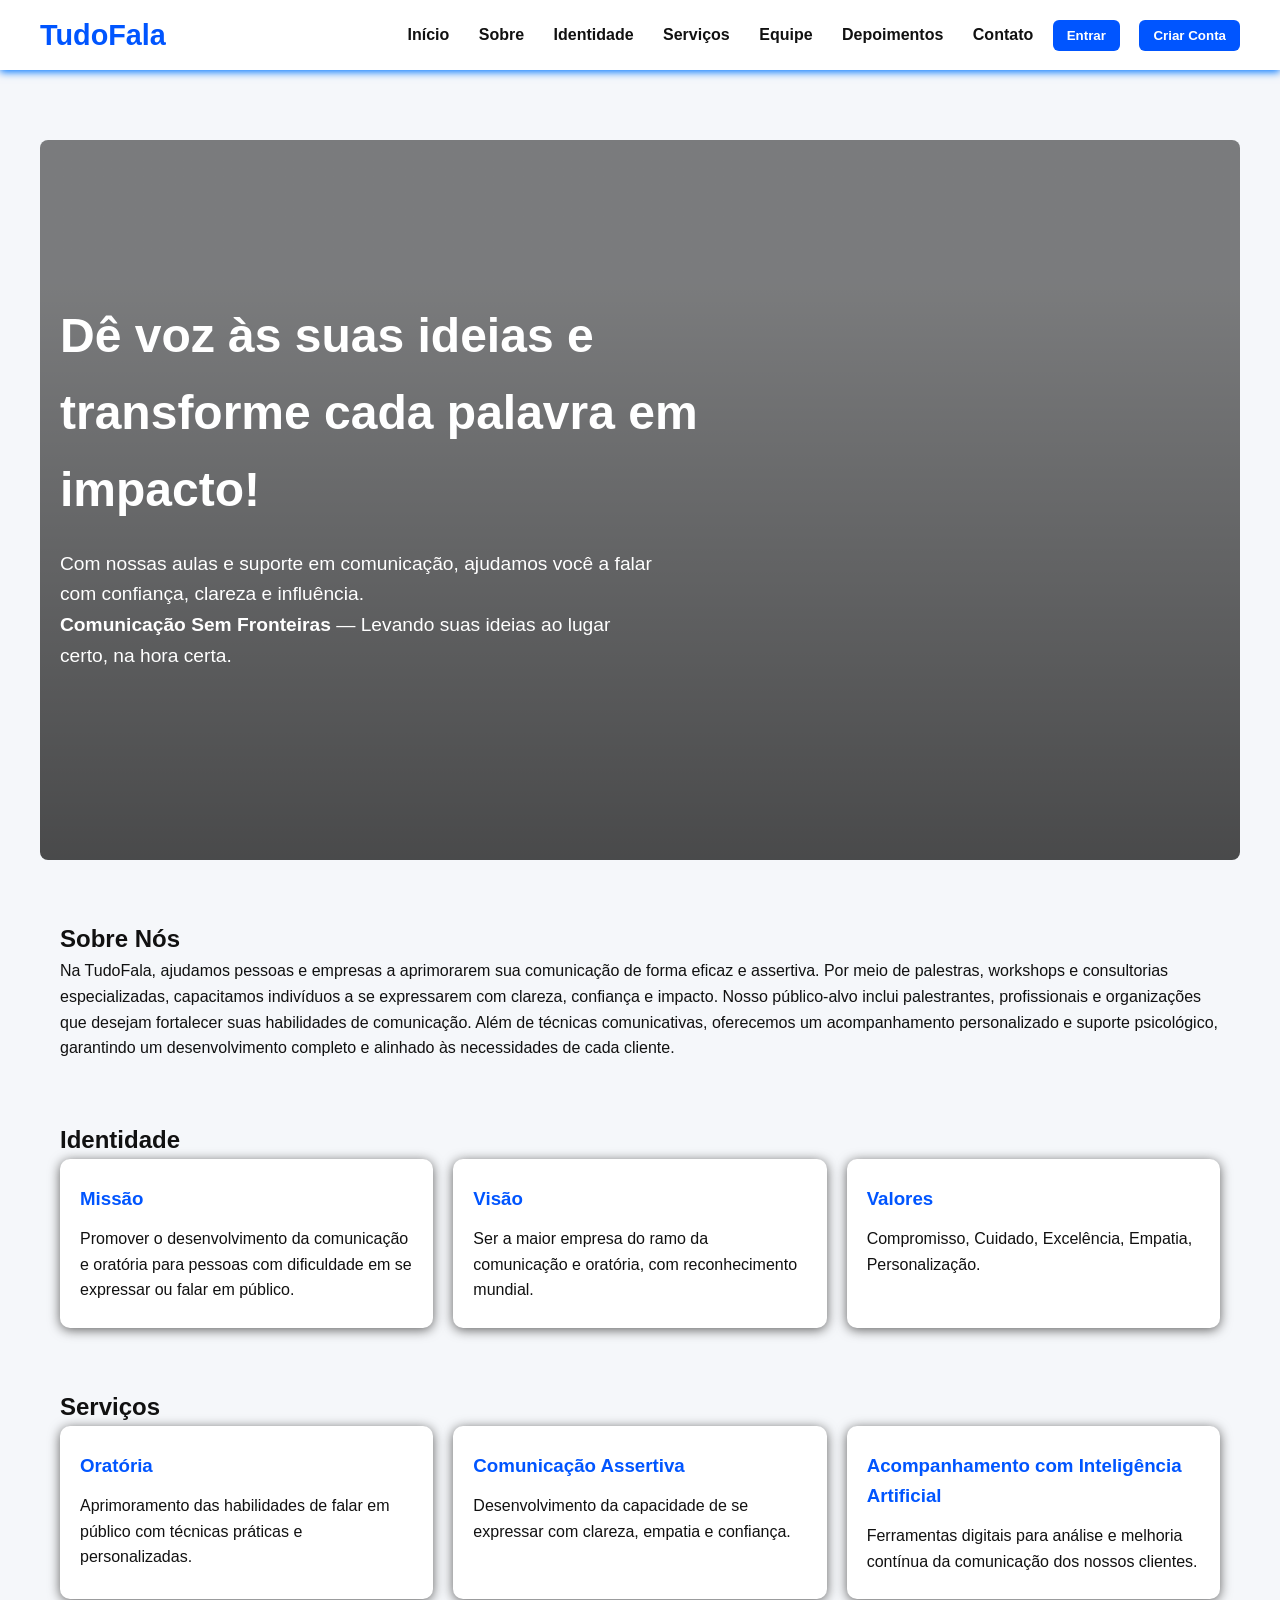
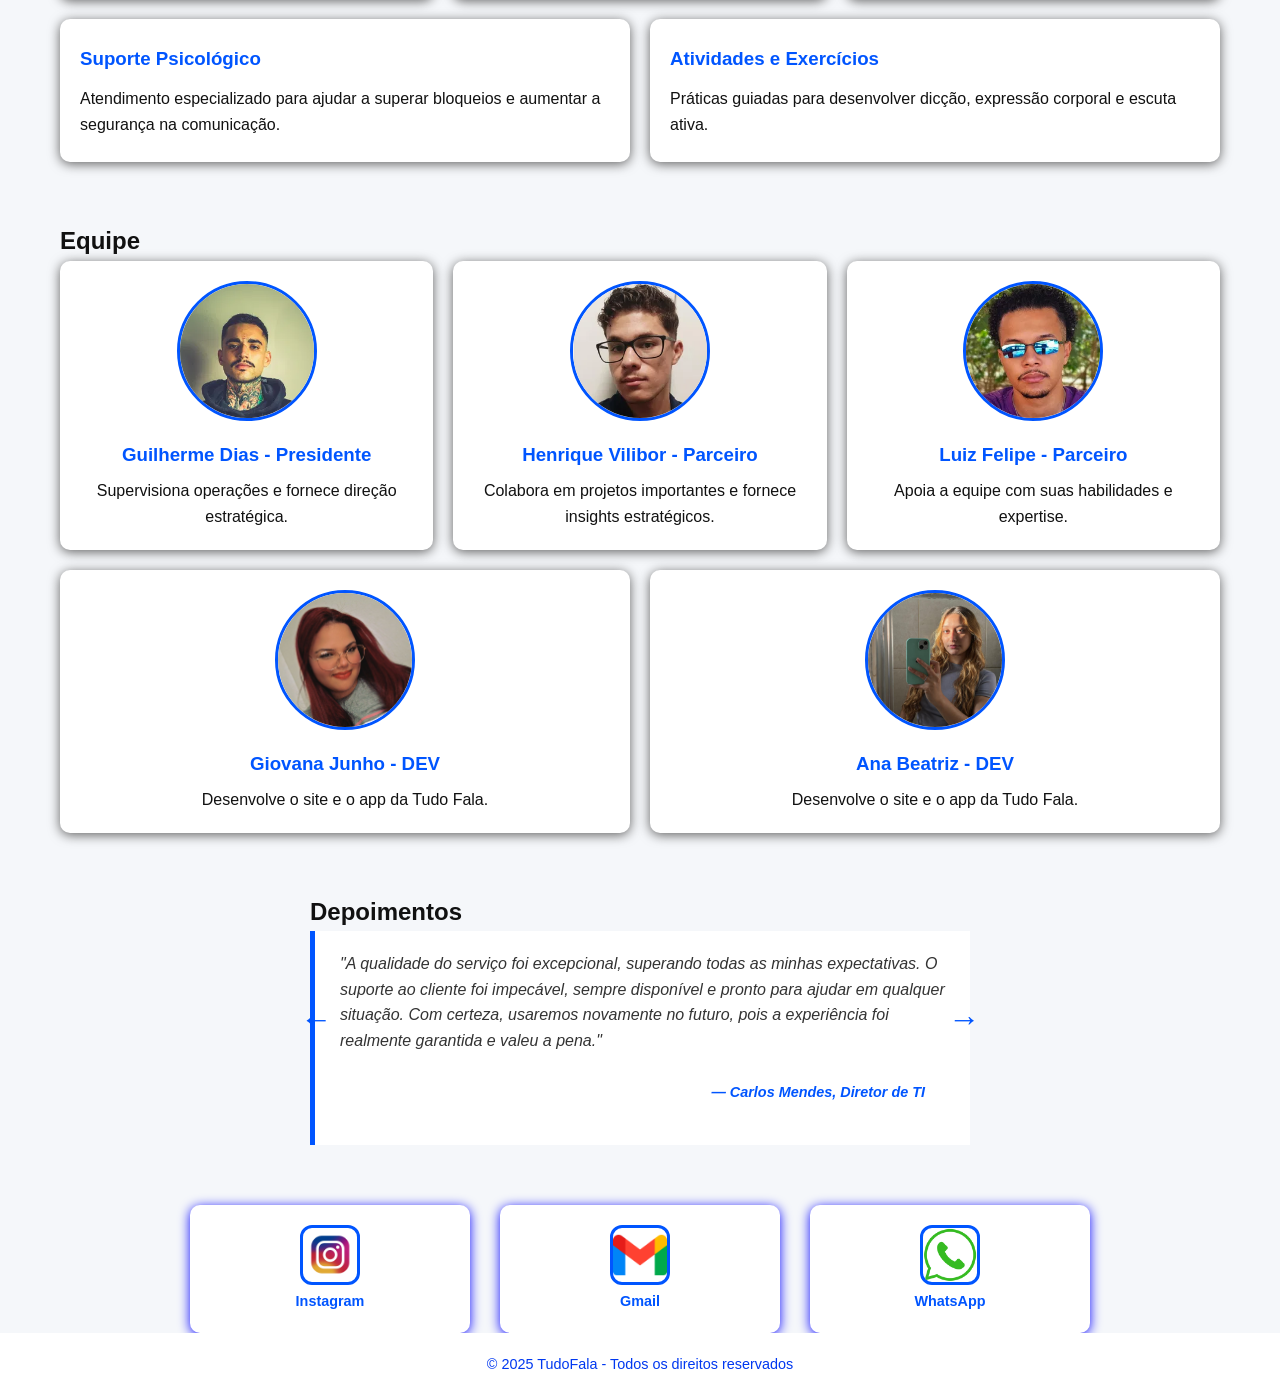
==== INDEX.HTML @ ba65714e "Add files via upload" ====
<!DOCTYPE html>
<html lang="pt-BR">
<head>
  <meta charset="UTF-8" />
  <meta name="viewport" content="width=device-width, initial-scale=1" />
  <title>TudoFala - Comunicação Inovadora</title>
  <link rel="stylesheet" href="styles.css" />
  <link rel="shortcut icon" type="image/x-icon" href="download-removebg-preview.png">

</head>
<body>

<header>
  
  <div class="logo" id="logo">TudoFala</div>
  <nav>
    <a href="#inicio">Início</a>
    <a href="#sobre">Sobre</a>
    <a href="#identidade">Identidade</a>
    <a href="#servicos">Serviços</a>
    <a href="#equipe">Equipe</a>
    <a href="#depoimentos">Depoimentos</a>
    <a href="#contato">Contato</a>
    <button id="btnLogin">Entrar</button>
    <button id="btnCriarConta">Criar Conta</button>
  </nav>
</header>

<main>

  <section id="inicio" class="hero">
    <h1>Dê voz às suas ideias e transforme cada palavra em impacto!</h1>
    <p>Com nossas aulas e suporte em comunicação, ajudamos você a falar com confiança, clareza e influência.<br><strong>Comunicação Sem Fronteiras</strong> — Levando suas ideias ao lugar certo, na hora certa.</p>
  </section>

  <section id="sobre">
    <h2>Sobre Nós</h2>
    <p>Na TudoFala, ajudamos pessoas e empresas a aprimorarem sua comunicação de forma eficaz e assertiva. Por meio de palestras, workshops e consultorias especializadas, capacitamos indivíduos a se expressarem com clareza,
    confiança e impacto. Nosso público-alvo inclui palestrantes, profissionais e organizações que desejam fortalecer suas habilidades de comunicação. Além de técnicas comunicativas, oferecemos um acompanhamento personalizado 
    e suporte psicológico, garantindo um desenvolvimento completo e alinhado às necessidades de cada cliente.</p>
  </section>

  <section id="identidade">
    <h2>Identidade</h2>
    <div class="card-container">
      <div class="card">
        <h3>Missão</h3>
        <p>Promover o desenvolvimento da comunicação e oratória para pessoas com dificuldade em se expressar ou falar em público.</p>
      </div>
      <div class="card">
        <h3>Visão</h3>
        <p>Ser a maior empresa do ramo da comunicação e oratória, com reconhecimento mundial.</p>
      </div>
      <div class="card">
        <h3>Valores</h3>
        <p>Compromisso, Cuidado, Excelência, Empatia, Personalização.</p>
      </div>
    </div>
  </section>

  <section id="servicos">
    <h2>Serviços</h2>
    <div class="card-container">
      <div class="card">
        <h3>Oratória</h3>
        <p>Aprimoramento das habilidades de falar em público com técnicas práticas e personalizadas.</p>
      </div>
      <div class="card">
        <h3>Comunicação Assertiva</h3>
        <p>Desenvolvimento da capacidade de se expressar com clareza, empatia e confiança.</p>
      </div>
      <div class="card">
        <h3>Acompanhamento com Inteligência Artificial</h3>
        <p>Ferramentas digitais para análise e melhoria contínua da comunicação dos nossos clientes.</p>
      </div>
      <div class="card">
        <h3>Suporte Psicológico</h3>
        <p>Atendimento especializado para ajudar a superar bloqueios e aumentar a segurança na comunicação.</p>
      </div>
      <div class="card">
        <h3>Atividades e Exercícios</h3>
        <p>Práticas guiadas para desenvolver dicção, expressão corporal e escuta ativa.</p>
      </div>
    </div>
  </section>

  <section id="equipe">
    <h2>Equipe</h2>
    <div class="card-container">
      <div class="team-member">
        <img src="guilherme.jpeg" alt="Guilherme Dias" />
        <h3>Guilherme Dias - Presidente</h3>
        <p>Supervisiona operações e fornece direção estratégica.</p>
      </div>
      <div class="team-member">
        <img src="henrique.jpeg" alt="Henrique Vilibor" />
        <h3>Henrique Vilibor - Parceiro</h3>
        <p>Colabora em projetos importantes e fornece insights estratégicos.</p>
      </div>
      <div class="team-member">
        <img src="luiz.jpeg" alt="Luiz Felipe" />
        <h3>Luiz Felipe - Parceiro</h3>
        <p>Apoia a equipe com suas habilidades e expertise.</p>
      </div>
      <div class="team-member">
        <img src="WhatsApp Image 2025-08-22 at 15.19.50.jpeg" alt="Giovana Junho"  class="rotate-img">
        <h3>Giovana Junho - DEV</h3>
        <p>Desenvolve o site e o app da Tudo Fala.</p>
      </div>
      <div class="team-member">
        <img src="WhatsApp Image 2025-08-22 at 15.19.55.jpeg" alt="Ana B" />
        <h3>Ana Beatriz - DEV</h3>
        <p>Desenvolve o site e o app da Tudo Fala.</p>
      </div>
    </div>
  </section>

  <section id="depoimentos" style="max-width: 700px; margin: 60px auto; position: relative;">
    <h2>Depoimentos</h2>
    <blockquote class="depoimento" style="display:none; margin-bottom: 20px; font-style: italic; color: #333;">
      "A qualidade do serviço foi excepcional, superando todas as minhas expectativas. O suporte ao cliente foi impecável, 
      sempre disponível e pronto para ajudar em qualquer situação. Com certeza, usaremos novamente no futuro, pois a experiência 
      foi realmente garantida e valeu a pena."
      <footer>— Carlos Mendes, Diretor de TI</footer>
    </blockquote>
    <blockquote class="depoimento" style="display:none; margin-bottom: 20px; font-style: italic; color: #333;">
      "O acompanhamento personalizado realmente fez diferença no meu desenvolvimento. A atenção aos detalhes e o feedback 
      constante foram fundamentais para que eu pudesse evoluir de maneira significativa. Senti que cada sessão era adaptada 
      às minhas necessidades, o que fez toda a diferença no meu progresso."
      <footer>— Ana Silva, Palestrante</footer>
    </blockquote>
    <blockquote class="depoimento" style="display:none; margin-bottom: 20px; font-style: italic; color: #333;">
      "Recomendo a TudoFala para qualquer profissional que queira melhorar sua comunicação de forma eficaz e impactante. A equipe
      é altamente qualificada e oferece um serviço excepcional, que realmente transforma a maneira como nos expressamos. Não hesite 
      em experimentar, pois os resultados são visíveis e visíveis."
      <footer>— Marcos Oliveira, Empresário</footer>
    </blockquote>

    <button id="prevDepoimento" aria-label="Depoimento anterior" style="position: absolute; top: 50%; left: 10px; transform: translateY(-50%); background: transparent; border: none; font-size: 2rem; color: #0055ff; cursor: pointer; user-select: none;">&#8592;</button>
    <button id="nextDepoimento" aria-label="Próximo depoimento" style="position: absolute; top: 50%; right: 10px; transform: translateY(-50%); background: transparent; border: none; font-size: 2rem; color: #0055ff; cursor: pointer; user-select: none;">&#8594;</button>
  </section>

  <div class="social-container">
  <div class="social-icon">
    <a href="https://instagram.com/_tudofala" target="_blank" rel="noopener">
      <img src="instagram - Copia.jpeg" alt="Instagram">
      <h3>Instagram</h3>
    </a>
  </div>

  <div class="social-icon">
    <a href="mailto:henriquevilibor@gmail.com" target="_blank" rel="noopener">
      <img src="gmail.jpeg" alt="Gmail">
      <h3>Gmail</h3>
    </a>
  </div>

  <div class="social-icon">
    <a href="https://api.whatsapp.com/send/?phone=5519997604732&text&type=phone_number&app_absent=0" 
       target="_blank" 
       rel="noopener">
      <img src="whatsapp.jpeg" alt="WhatsApp">
      <h3>WhatsApp</h3>
    </a>
  </div>
</div>


  <section id="areaRestrita">
    <h2>Área Restrita - Exercícios de Comunicação</h2>
    <p>Bem-vindo(a)! Escolha um exercício para começar:</p>
    <ul>
      <li><button>Exercício 1 - Dicção</button></li>
      <li><button>Exercício 2 - Expressão Corporal</button></li>
      <li><button>Exercício 3 - Escuta Ativa</button></li>
    </ul>
    <button id="btnSair">Sair</button>
  </section>

</main>

<footer>
  <p>© 2025 TudoFala - Todos os direitos reservados</p>
</footer>

<!-- Modal Login -->
<div class="modal-overlay" id="modalLogin">
  <div class="modal">
    <span class="close-btn" id="closeLogin">&times;</span>
    <h2>Entrar</h2>
    <form id="formLogin">
      <label for="loginUser">Usuário:</label>
      <input type="text" id="loginUser" name="loginUser" required />
      <label for="loginPass">Senha:</label>
      <input type="password" id="loginPass" name="loginPass" required />
      <button type="submit" class="submit-btn">Acessar</button>
    </form>
  </div>
</div>

<!-- Criar Conta -->
<div class="modal-overlay" id="modalCriarConta">
  <div class="modal">
    <span class="close-btn" id="closeCriar">&times;</span>
    <h2>Criar Conta</h2>
    <form id="formCriarConta">
      <label for="newUser">Nome de usuário:</label>
<input type="text" id="newUser" name="newUser" required />

<label for="newPass">Escolha uma senha:</label>
<input type="password" id="newPass" name="newPass" required />

<label for="newEmail">Email:</label>
<input type="email" id="newEmail" name="newEmail" required />

<label for="newPhone">Telefone:</label>
<input type="tel" id="newPhone" name="newPhone" required />

      <button type="submit" class="submit-btn">Criar Conta</button>
    </form>
  </div>
</div>

<script src="scripts.js"></script>

</body>
</html>
---- styles.css ----
/* Reset */
* {
  margin: 0; padding: 0; box-sizing: border-box;
}
body {
  font-family: 'Segoe UI', Tahoma, sans-serif;
  background-color: #f5f7fa;
  color: #111;
  line-height: 1.6;
  min-height: 100vh;
  display: flex;
  flex-direction: column;
}

/* Cabeçalho */
header {
  position: fixed;
  top: 0; left: 0; width: 100%;
  background: #fff;
  display: flex;
  justify-content: space-between;
  align-items: center;
  padding: 12px 40px;
  box-shadow: 0 2px 8px #0077ff;
  z-index: 1000;
}
header .logo {
  color: #0055ff;
  font-weight: 900;
  font-size: 1.8rem;
  cursor: pointer;
}
nav a {
  color: #111;
  margin-left: 25px;
  text-decoration: none;
  font-weight: 600;
  font-size: 1rem;
  transition: color 0.3s;
}
nav a:hover {
  color: #0055ff;
}
nav button {
  margin-left: 15px;
  background: #0055ff;
  border: none;
  padding: 8px 14px;
  border-radius: 6px;
  cursor: pointer;
  font-weight: 700;
  color: #fff;
  transition: background-color 0.3s;
}
nav button:hover {
  background: #0077ff;
}

main {
  margin-top: 80px;
  flex: 1;
}

section {
  max-width: 1200px;
  margin: 60px auto;
  padding: 0 20px;
}

/* Hero */
.hero {
  height: 80vh;
  background:
    linear-gradient(180deg, rgba(0,0,0,0.5) 20%, rgba(0,0,0,0.7) 100%),
    url('https://images.unsplash.com/photo-1504384308090-c894fdcc538d') center/cover no-repeat;
  display: flex;
  flex-direction: column;
  justify-content: center;
  color: #fff;
  padding: 0 20px;
  text-align: left;
  border-radius: 8px;
}
.hero h1 {
  font-size: 3rem;
  margin-bottom: 20px;
  font-weight: 900;
  max-width: 700px;
}
.hero p {
  font-size: 1.2rem;
  max-width: 600px;
  margin-bottom: 30px;
}
.hero button {
  background: #ff6600;
  border: none;
  padding: 14px 30px;
  font-weight: 700;
  font-size: 1.1rem;
  border-radius: 6px;
  cursor: pointer;
  color: #fff;
  width: fit-content;
}
.hero button:hover {
  background: #e55b00;
}

/* Cards container */
.card-container {
  display: flex;
  flex-wrap: wrap;
  gap: 20px;
  justify-content: flex-start;
}

/* Cards */
.card {
  background: #fff;
  border-radius: 10px;
  padding: 25px 20px;
  box-shadow: 0 2px 12px #606060;
  flex: 1 1 280px;
  min-width: 280px;
  transition: transform 0.3s ease, box-shadow 0.3s ease;
}
.card:hover {
  transform: translateY(-5px);
  box-shadow: 0 6px 20px rgb(210, 191, 15);
}
.card h3 {
  color: #0055ff;
  margin-bottom: 12px;
  font-weight: 700;
}

/* Equipe */
.team-member {
  background: #fff;
  border-radius: 10px;
  padding: 20px;
  box-shadow: 0 2px 12px #606060;
  text-align: center;
  flex: 1 1 280px;
  min-width: 280px;
  transition: transform 0.3s ease;
}
.team-member:hover {
  transform: translateY(-5px);
}
.team-member img {
  width: 140px;
  height: 140px;
  object-fit: cover;
  border-radius: 50%;
  margin-bottom: 12px;
  border: 3px solid #0055ff;
}
.team-member h3 {
  color: #0055ff;
  margin-bottom: 8px;
}
.rotate-img {
  transform: rotate(-90deg);
}


/* Depoimentos */
#depoimentos blockquote {
  background: #fff;
  border-left: 5px solid #0055ff;
  padding: 20px 25px;
  font-style: italic;
  margin-bottom: 20px;
  color: #333;
  max-width: 700px;
}
#depoimentos blockquote footer {
  margin-top: 8px;
  font-weight: 700;
  color: #0055ff;
  text-align: right;
}

/* Contato */
.social-container {
  display: flex;
  justify-content: center;  /* centraliza os ícones */
  gap: 30px;                /* espaço entre eles */
  flex-wrap: wrap;          /* quebra linha se a tela for pequena */
  margin-top: 20px;
}

.social-icon a {
  display: flex;
  flex-direction: column;   /* imagem em cima, texto embaixo */
  align-items: center;
  text-decoration: none;
  transition: transform 0.3s ease;
}

.social-icon a img {
  width: 60px;   /* 🔹 diminui o tamanho da imagem */
  height: 60px;
  object-fit: cover;
  border-radius: 12px; /* opcional */
  margin-bottom: 5px;
}

.social-icon a h3 {
  font-size: 0.9rem; /* 🔹 diminui o tamanho do texto */
  color: #0055ff;
  margin: 0;
}

.social-icon a:hover {
  transform: scale(1.1); /* cresce um pouco no hover */
}


/* Área restrita */
#areaRestrita {
  background: #e0e7ff;
  border-radius: 10px;
  padding: 30px;
  max-width: 600px;
  margin: 0 auto 80px auto;
  display: none;
  text-align: center;
}
#areaRestrita ul {
  list-style: none;
  margin: 20px 0;
}
#areaRestrita ul li button {
  padding: 12px 20px;
  margin: 6px;
  border-radius: 6px;
  border: none;
  background: #0055ff;
  color: #fff;
  font-weight: 700;
  cursor: pointer;
  transition: background-color 0.3s;
}
#areaRestrita ul li button:hover {
  background: #0077ff;
}
#btnSair {
  margin-top: 20px;
  background: #cc0000;
}
#btnSair:hover {
  background: #ff1a1a;
}

/* Rodapé */
footer {
  text-align: center;
  background: #ffffff;
  color: #0038f0;
  padding: 20px;
  font-size: 0.9rem;
}

/* Modal */
.modal-overlay {
  position: fixed;
  top: 0; left: 0; right: 0; bottom: 0;
  background: rgba(0,0,0,0.5);
  display: none;
  justify-content: center;
  align-items: center;
  z-index: 1500;
}
.modal {
  background: #fff;
  padding: 30px 40px;
  border-radius: 10px;
  width: 90%;
  max-width: 400px;
  position: relative;
  box-shadow: 0 4px 20px rgb(255, 157, 0);
}
.close-btn {
  position: absolute;
  right: 15px;
  top: 10px;
  font-size: 2rem;
  cursor: pointer;
  color: #999;
  user-select: none;
}
.close-btn:hover {
  color: #555;
}
form label {
  display: block;
  margin-bottom: 8px;
  font-weight: 600;
}
form input {
  width: 100%;
  padding: 10px 12px;
  margin-bottom: 20px;
  border-radius: 6px;
  border: 1px solid #ccc;
  font-size: 1rem;
}
.submit-btn {
  background: #0055ff;
  color: #fff;
  border: none;
  padding: 12px 25px;
  border-radius: 8px;
  font-weight: 700;
  cursor: pointer;
  transition: background-color 0.3s;
}
.submit-btn:hover {
  background: #0077ff;
}

/* Responsivo */
@media (max-width: 768px) {
  .card-container {
    flex-direction: column;
  }
  nav {
    display: flex;
    flex-wrap: wrap;
  }
  nav a, nav button {
    margin: 10px 10px 0 0;
  }
  header {
    flex-direction: column;
    align-items: flex-start;
    padding: 20px;
  }
  .hero h1 {
    font-size: 2rem;
  }
}
.social-container {
  display: flex;
  justify-content: space-between; /* espaço igual entre os quadrados */
  max-width: 900px; /* largura máxima para centralizar na página */
  margin: 0 auto; /* centralizar horizontalmente */
  gap: 20px; /* espaço entre os quadrados */
}

.social-icon {
  background: #fff;
  border-radius: 10px;
  box-shadow: 0 2px 12px rgba(4, 0, 255, 0.968);
  padding: 20px;
  flex: 1; /* faz os 3 quadrados ocuparem a mesma largura */
  max-width: 280px; /* limita o tamanho máximo para cada quadrado */
  text-align: center;
  cursor: pointer;
  transition: transform 0.3s ease;
}

.social-icon:hover {
  transform: translateY(-5px);
}

.social-icon img {
  width: 100%;    /* preenche toda a largura do quadrado */
  height: 200px;  /* altura fixa para as imagens */
  object-fit: cover;
  border-radius: 10px;
  margin-bottom: 12px;
  border: 3px solid #0055ff;
}

.social-icon h3 {
  color: #0055ff;
  margin: 0;
  font-size: 1.1rem;
}
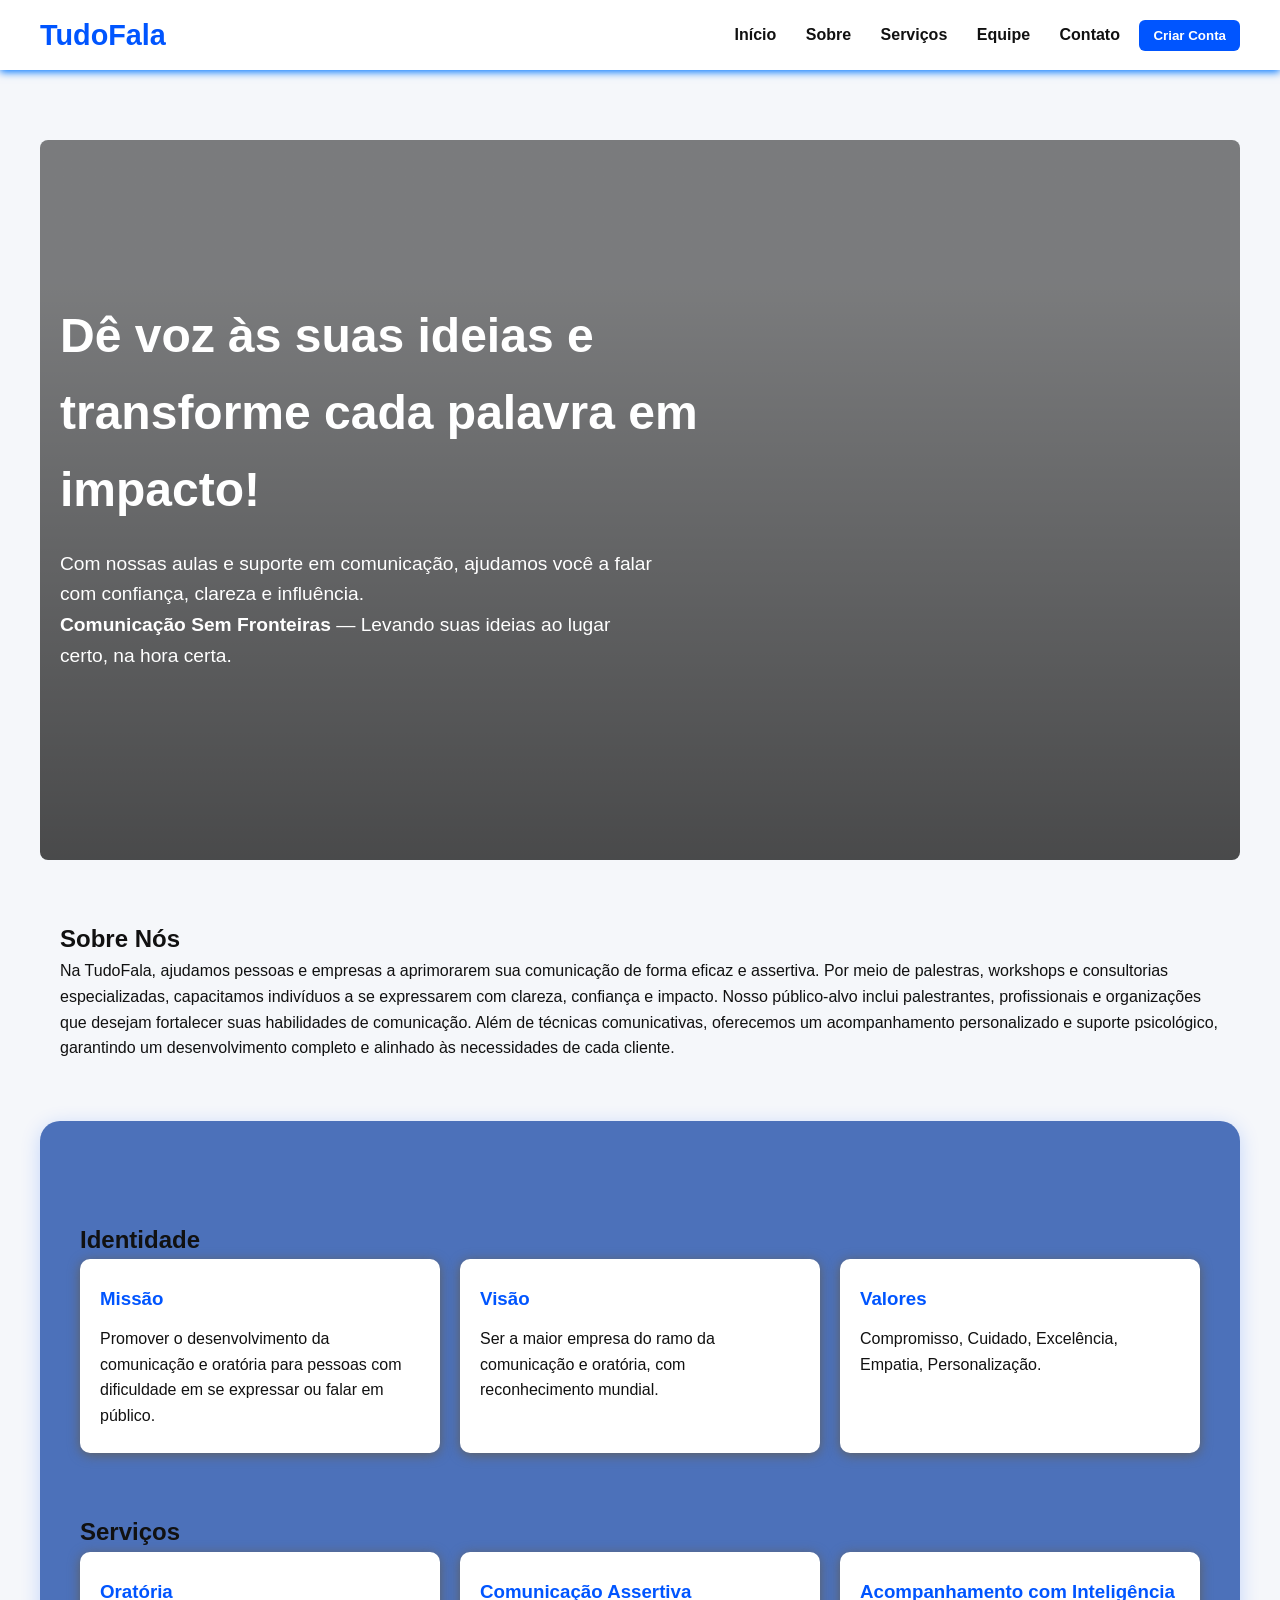
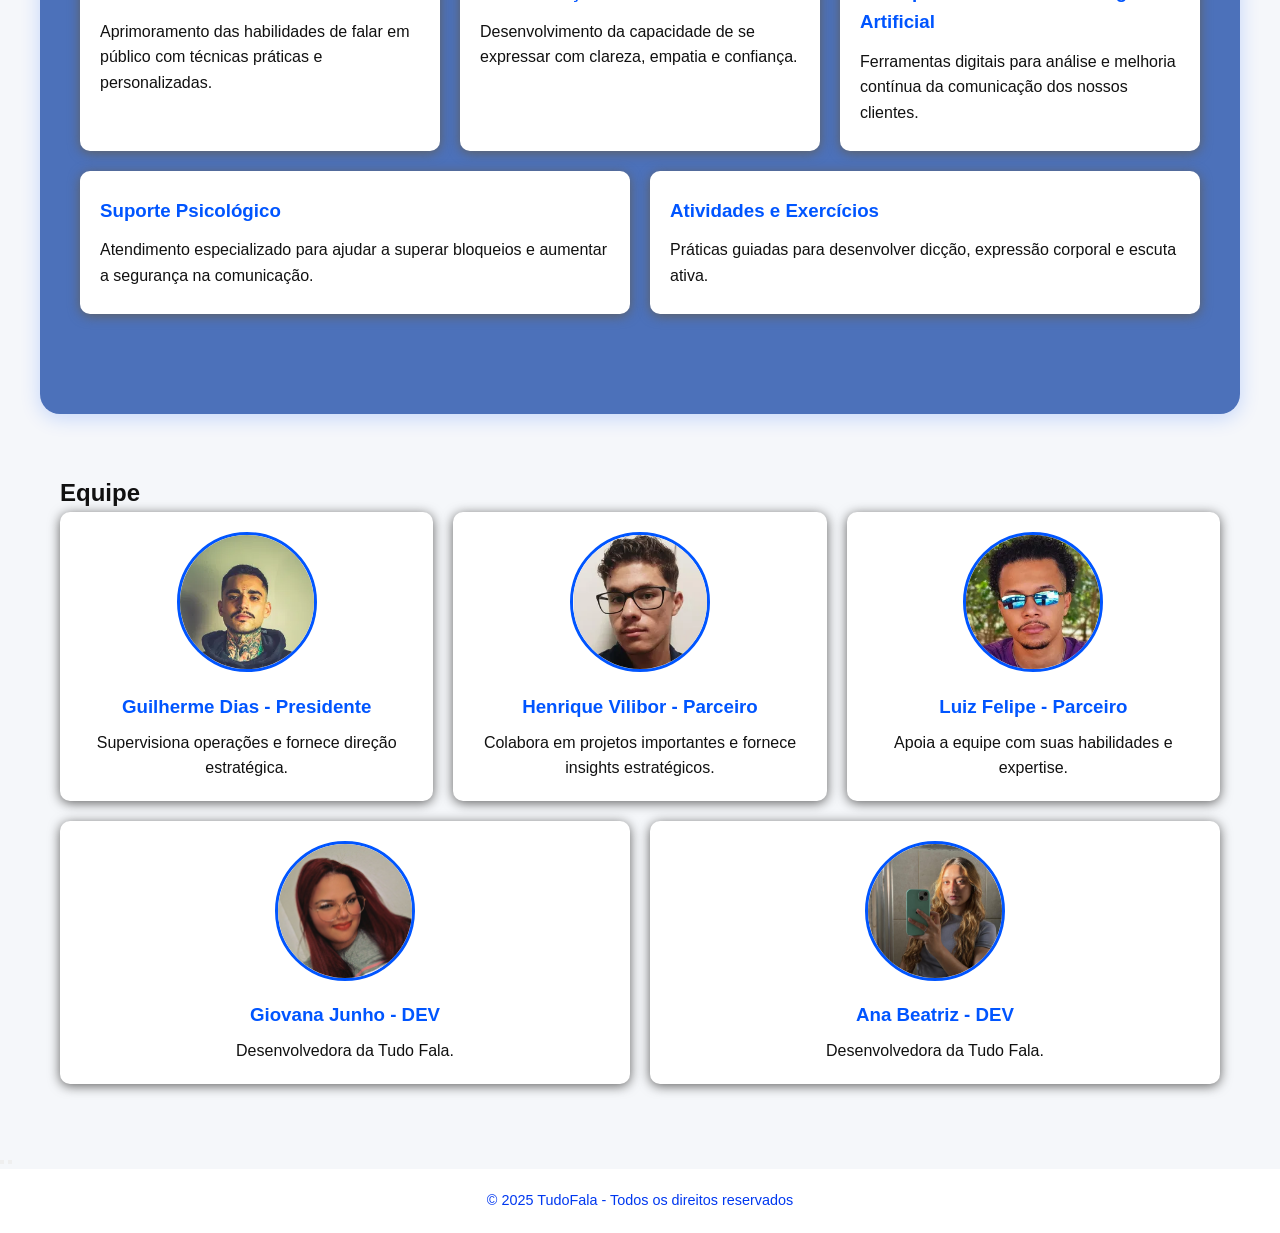
==== commit c176eb6a: "aiai" ====
--- a/INDEX.HTML
+++ b/INDEX.HTML
@@ -4,7 +4,7 @@
   <meta charset="UTF-8" />
   <meta name="viewport" content="width=device-width, initial-scale=1" />
   <title>TudoFala - Comunicação Inovadora</title>
-  <link rel="stylesheet" href="styles.css" />
+  <link rel="stylesheet" href="assents/css/inicial.css" />
   <link rel="shortcut icon" type="image/x-icon" href="download-removebg-preview.png">
 
 </head>
@@ -16,12 +16,9 @@
   <nav>
     <a href="#inicio">Início</a>
     <a href="#sobre">Sobre</a>
-    <a href="#identidade">Identidade</a>
     <a href="#servicos">Serviços</a>
     <a href="#equipe">Equipe</a>
-    <a href="#depoimentos">Depoimentos</a>
     <a href="#contato">Contato</a>
-    <button id="btnLogin">Entrar</button>
     <button id="btnCriarConta">Criar Conta</button>
   </nav>
 </header>
@@ -40,7 +37,7 @@
     e suporte psicológico, garantindo um desenvolvimento completo e alinhado às necessidades de cada cliente.</p>
   </section>
 
-  <section id="identidade">
+  <div class="fundo-retangular"><section id="identidade">
     <h2>Identidade</h2>
     <div class="card-container">
       <div class="card">
@@ -82,99 +79,40 @@
         <p>Práticas guiadas para desenvolver dicção, expressão corporal e escuta ativa.</p>
       </div>
     </div>
-  </section>
+  </section></div>
 
   <section id="equipe">
     <h2>Equipe</h2>
     <div class="card-container">
       <div class="team-member">
-        <img src="guilherme.jpeg" alt="Guilherme Dias" />
+        <img src="/assents/img/guilherme.jpeg" alt="Guilherme Dias" />
         <h3>Guilherme Dias - Presidente</h3>
         <p>Supervisiona operações e fornece direção estratégica.</p>
       </div>
       <div class="team-member">
-        <img src="henrique.jpeg" alt="Henrique Vilibor" />
+        <img src="/assents/img/henrique.jpeg" alt="Henrique Vilibor" />
         <h3>Henrique Vilibor - Parceiro</h3>
         <p>Colabora em projetos importantes e fornece insights estratégicos.</p>
       </div>
       <div class="team-member">
-        <img src="luiz.jpeg" alt="Luiz Felipe" />
+        <img src="/assents/img/luiz.jpeg" alt="Luiz Felipe" />
         <h3>Luiz Felipe - Parceiro</h3>
         <p>Apoia a equipe com suas habilidades e expertise.</p>
       </div>
       <div class="team-member">
-        <img src="WhatsApp Image 2025-08-22 at 15.19.50.jpeg" alt="Giovana Junho"  class="rotate-img">
+        <img src="/assents/img/WhatsApp Image 2025-08-22 at 15.19.50.jpeg" alt="Giovana Junho"  class="rotate-img">
         <h3>Giovana Junho - DEV</h3>
-        <p>Desenvolve o site e o app da Tudo Fala.</p>
-      </div>
-      <div class="team-member">
-        <img src="WhatsApp Image 2025-08-22 at 15.19.55.jpeg" alt="Ana B" />
+        <p>Desenvolvedora da Tudo Fala.</p>
+      </div>
+      <div class="team-member">
+        <img src="/assents/img/WhatsApp Image 2025-08-22 at 15.19.55.jpeg" alt="Ana B" />
         <h3>Ana Beatriz - DEV</h3>
-        <p>Desenvolve o site e o app da Tudo Fala.</p>
+        <p>Desenvolvedora da Tudo Fala.</p>
       </div>
     </div>
   </section>
-
-  <section id="depoimentos" style="max-width: 700px; margin: 60px auto; position: relative;">
-    <h2>Depoimentos</h2>
-    <blockquote class="depoimento" style="display:none; margin-bottom: 20px; font-style: italic; color: #333;">
-      "A qualidade do serviço foi excepcional, superando todas as minhas expectativas. O suporte ao cliente foi impecável, 
-      sempre disponível e pronto para ajudar em qualquer situação. Com certeza, usaremos novamente no futuro, pois a experiência 
-      foi realmente garantida e valeu a pena."
-      <footer>— Carlos Mendes, Diretor de TI</footer>
-    </blockquote>
-    <blockquote class="depoimento" style="display:none; margin-bottom: 20px; font-style: italic; color: #333;">
-      "O acompanhamento personalizado realmente fez diferença no meu desenvolvimento. A atenção aos detalhes e o feedback 
-      constante foram fundamentais para que eu pudesse evoluir de maneira significativa. Senti que cada sessão era adaptada 
-      às minhas necessidades, o que fez toda a diferença no meu progresso."
-      <footer>— Ana Silva, Palestrante</footer>
-    </blockquote>
-    <blockquote class="depoimento" style="display:none; margin-bottom: 20px; font-style: italic; color: #333;">
-      "Recomendo a TudoFala para qualquer profissional que queira melhorar sua comunicação de forma eficaz e impactante. A equipe
-      é altamente qualificada e oferece um serviço excepcional, que realmente transforma a maneira como nos expressamos. Não hesite 
-      em experimentar, pois os resultados são visíveis e visíveis."
-      <footer>— Marcos Oliveira, Empresário</footer>
-    </blockquote>
-
-    <button id="prevDepoimento" aria-label="Depoimento anterior" style="position: absolute; top: 50%; left: 10px; transform: translateY(-50%); background: transparent; border: none; font-size: 2rem; color: #0055ff; cursor: pointer; user-select: none;">&#8592;</button>
-    <button id="nextDepoimento" aria-label="Próximo depoimento" style="position: absolute; top: 50%; right: 10px; transform: translateY(-50%); background: transparent; border: none; font-size: 2rem; color: #0055ff; cursor: pointer; user-select: none;">&#8594;</button>
-  </section>
-
-  <div class="social-container">
-  <div class="social-icon">
-    <a href="https://instagram.com/_tudofala" target="_blank" rel="noopener">
-      <img src="instagram - Copia.jpeg" alt="Instagram">
-      <h3>Instagram</h3>
-    </a>
-  </div>
-
-  <div class="social-icon">
-    <a href="mailto:henriquevilibor@gmail.com" target="_blank" rel="noopener">
-      <img src="gmail.jpeg" alt="Gmail">
-      <h3>Gmail</h3>
-    </a>
-  </div>
-
-  <div class="social-icon">
-    <a href="https://api.whatsapp.com/send/?phone=5519997604732&text&type=phone_number&app_absent=0" 
-       target="_blank" 
-       rel="noopener">
-      <img src="whatsapp.jpeg" alt="WhatsApp">
-      <h3>WhatsApp</h3>
-    </a>
-  </div>
-</div>
-
-
-  <section id="areaRestrita">
-    <h2>Área Restrita - Exercícios de Comunicação</h2>
-    <p>Bem-vindo(a)! Escolha um exercício para começar:</p>
-    <ul>
-      <li><button>Exercício 1 - Dicção</button></li>
-      <li><button>Exercício 2 - Expressão Corporal</button></li>
-      <li><button>Exercício 3 - Escuta Ativa</button></li>
-    </ul>
-    <button id="btnSair">Sair</button>
+    <button id="prevDepoimento"></button>
+    <button id="nextDepoimento" ></button>
   </section>
 
 </main>
@@ -216,12 +154,47 @@
 <label for="newPhone">Telefone:</label>
 <input type="tel" id="newPhone" name="newPhone" required />
 
-      <button type="submit" class="submit-btn">Criar Conta</button>
-    </form>
-  </div>
+<label for="newPurpose">Finalidade da Plataforma:</label>
+<select id="newPurpose" name="newPurpose" required onchange="toggleOtherPurpose(this)">
+  <option value="pessoal">Pessoal</option>
+  <option value="profissional">Profissional</option>
+  <option value="educacional">Educacional</option>
+  <option value="outro">Outros</option>
+</select>
+<input type="text" id="otherPurpose" name="otherPurpose" placeholder="Especifique a finalidade" style="display:none;" />
+
+<script>
+function toggleOtherPurpose(select) {
+  const otherPurposeInput = document.getElementById('otherPurpose');
+  if (select.value === 'outro') {
+    otherPurposeInput.style.display = 'block';
+  } else {
+    otherPurposeInput.style.display = 'none';
+  }
+}
+</script>
+</select>
+
+<div style="text-align:center; margin-top:20px;">
+  <p style="font-size:0.95rem; color:#333;">
+    Já tem conta?
+    <span id="linkParaLogin" style="
+      color:#0055ff;
+      cursor:pointer;
+      font-weight:700;
+      text-decoration:underline;
+      transition:color 0.3s ease;
+    ">Entrar</span>
+  </p>
 </div>
 
-<script src="scripts.js"></script>
+<button type="submit" class="submit-btn" style="
+  margin-top:15px;
+  width:100%;
+">Criar Conta</button>
+
+
+<script src="assents/js/inicial.js"></script>
 
 </body>
 </html>
--- a/assents/css/inicial.css
+++ b/assents/css/inicial.css
@@ -0,0 +1,446 @@
+/* Reset */
+* {
+  margin: 0; padding: 0; box-sizing: border-box;
+}
+body {
+  font-family: 'Segoe UI', Tahoma, sans-serif;
+  background-color: #f5f7fa;
+  color: #111;
+  line-height: 1.6;
+  min-height: 100vh;
+  display: flex;
+  flex-direction: column;
+}
+
+/* Cabeçalho */
+header {
+  position: fixed;
+  top: 0; left: 0; width: 100%;
+  background: #fff;
+  display: flex;
+  justify-content: space-between;
+  align-items: center;
+  padding: 12px 40px;
+  box-shadow: 0 2px 8px #0077ff;
+  z-index: 1000;
+}
+header .logo {
+  color: #0055ff;
+  font-weight: 900;
+  font-size: 1.8rem;
+  cursor: pointer;
+}
+nav a {
+  color: #111;
+  margin-left: 25px;
+  text-decoration: none;
+  font-weight: 600;
+  font-size: 1rem;
+  transition: color 0.3s;
+}
+nav a:hover {
+  color: #0055ff;
+}
+nav button {
+  margin-left: 15px;
+  background: #0055ff;
+  border: none;
+  padding: 8px 14px;
+  border-radius: 6px;
+  cursor: pointer;
+  font-weight: 700;
+  color: #fff;
+  transition: background-color 0.3s;
+}
+nav button:hover {
+  background: #0077ff;
+}
+
+main {
+  margin-top: 80px;
+  flex: 1;
+}
+
+section {
+  max-width: 1200px;
+  margin: 60px auto;
+  padding: 0 20px;
+}
+
+/* Hero */
+.hero {
+  height: 80vh;
+  background:
+    linear-gradient(180deg, rgba(0,0,0,0.5) 20%, rgba(0,0,0,0.7) 100%),
+    url('https://images.unsplash.com/photo-1504384308090-c894fdcc538d') center/cover no-repeat;
+  display: flex;
+  flex-direction: column;
+  justify-content: center;
+  color: #fff;
+  padding: 0 20px;
+  text-align: left;
+  border-radius: 8px;
+}
+.hero h1 {
+  font-size: 3rem;
+  margin-bottom: 20px;
+  font-weight: 900;
+  max-width: 700px;
+}
+.hero p {
+  font-size: 1.2rem;
+  max-width: 600px;
+  margin-bottom: 30px;
+}
+.hero button {
+  background: #ff6600;
+  border: none;
+  padding: 14px 30px;
+  font-weight: 700;
+  font-size: 1.1rem;
+  border-radius: 6px;
+  cursor: pointer;
+  color: #fff;
+  width: fit-content;
+}
+.hero button:hover {
+  background: #e55b00;
+}
+
+/* Cards container */
+.card-container {
+  display: flex;
+  flex-wrap: wrap;
+  gap: 20px;
+  justify-content: flex-start;
+}
+
+/* Cards */
+.card {
+  background: #fff;
+  border-radius: 10px;
+  padding: 25px 20px;
+  box-shadow: 0 2px 12px #606060;
+  flex: 1 1 280px;
+  min-width: 280px;
+  transition: transform 0.3s ease, box-shadow 0.3s ease;
+}
+.card:hover {
+  transform: translateY(-5px);
+  box-shadow: 0 6px 20px rgb(210, 191, 15);
+}
+.card h3 {
+  color: #0055ff;
+  margin-bottom: 12px;
+  font-weight: 700;
+}
+
+/* Equipe */
+.team-member {
+  background: #fff;
+  border-radius: 10px;
+  padding: 20px;
+  box-shadow: 0 2px 12px #606060;
+  text-align: center;
+  flex: 1 1 280px;
+  min-width: 280px;
+  transition: transform 0.3s ease;
+}
+.team-member:hover {
+  transform: translateY(-5px);
+}
+.team-member img {
+  width: 140px;
+  height: 140px;
+  object-fit: cover;
+  border-radius: 50%;
+  margin-bottom: 12px;
+  border: 3px solid #0055ff;
+}
+.team-member h3 {
+  color: #0055ff;
+  margin-bottom: 8px;
+}
+.rotate-img {
+  transform: rotate(-90deg);
+}
+
+
+/* Depoimentos */
+#depoimentos blockquote {
+  background: #fff;
+  border-left: 5px solid #0055ff;
+  padding: 20px 25px;
+  font-style: italic;
+  margin-bottom: 20px;
+  color: #333;
+  max-width: 700px;
+}
+#depoimentos blockquote footer {
+  margin-top: 8px;
+  font-weight: 700;
+  color: #0055ff;
+  text-align: right;
+}
+
+/* Contato */
+.social-container {
+  display: flex;
+  justify-content: center;  /* centraliza os ícones */
+  gap: 30px;                /* espaço entre eles */
+  flex-wrap: wrap;          /* quebra linha se a tela for pequena */
+  margin-top: 20px;
+}
+
+.social-icon a {
+  display: flex;
+  flex-direction: column;   /* imagem em cima, texto embaixo */
+  align-items: center;
+  text-decoration: none;
+  transition: transform 0.3s ease;
+}
+
+.social-icon a img {
+  width: 60px;   /* 🔹 diminui o tamanho da imagem */
+  height: 60px;
+  object-fit: cover;
+  border-radius: 12px; /* opcional */
+  margin-bottom: 5px;
+}
+
+.social-icon a h3 {
+  font-size: 0.9rem; /* 🔹 diminui o tamanho do texto */
+  color: #0055ff;
+  margin: 0;
+}
+
+.social-icon a:hover {
+  transform: scale(1.1); /* cresce um pouco no hover */
+}
+
+
+/* Área restrita */
+#areaRestrita {
+  background: #e0e7ff;
+  border-radius: 10px;
+  padding: 30px;
+  max-width: 600px;
+  margin: 0 auto 80px auto;
+  display: none;
+  text-align: center;
+}
+#areaRestrita ul {
+  list-style: none;
+  margin: 20px 0;
+}
+#areaRestrita ul li button {
+  padding: 12px 20px;
+  margin: 6px;
+  border-radius: 6px;
+  border: none;
+  background: #0055ff;
+  color: #fff;
+  font-weight: 700;
+  cursor: pointer;
+  transition: background-color 0.3s;
+}
+#areaRestrita ul li button:hover {
+  background: #0077ff;
+}
+#btnSair {
+  margin-top: 20px;
+  background: #cc0000;
+}
+#btnSair:hover {
+  background: #ff1a1a;
+}
+
+/* Rodapé */
+footer {
+  text-align: center;
+  background: #ffffff;
+  color: #0038f0;
+  padding: 20px;
+  font-size: 0.9rem;
+}
+
+/* Modal */
+.modal-overlay {
+  position: fixed;
+  top: 0; left: 0; right: 0; bottom: 0;
+  background: rgba(0,0,0,0.5);
+  display: none;
+  justify-content: center;
+  align-items: center;
+  z-index: 1500;
+}
+.modal {
+  background: #fff;
+  padding: 30px 40px;
+  border-radius: 10px;
+  width: 90%;
+  max-width: 400px;
+  position: relative;
+  box-shadow: 0 4px 20px rgb(255, 157, 0);
+}
+.close-btn {
+  position: absolute;
+  right: 15px;
+  top: 10px;
+  font-size: 2rem;
+  cursor: pointer;
+  color: #999;
+  user-select: none;
+}
+.close-btn:hover {
+  color: #555;
+}
+form label {
+  display: block;
+  margin-bottom: 8px;
+  font-weight: 600;
+}
+form input {
+  width: 100%;
+  padding: 10px 12px;
+  margin-bottom: 20px;
+  border-radius: 6px;
+  border: 1px solid #ccc;
+  font-size: 1rem;
+}
+.submit-btn {
+  background: #0055ff;
+  color: #fff;
+  border: none;
+  padding: 12px 25px;
+  border-radius: 8px;
+  font-weight: 700;
+  cursor: pointer;
+  transition: background-color 0.3s;
+}
+.submit-btn:hover {
+  background: #0077ff;
+}
+
+/* Responsivo */
+@media (max-width: 768px) {
+  .card-container {
+    flex-direction: column;
+  }
+  nav {
+    display: flex;
+    flex-wrap: wrap;
+  }
+  nav a, nav button {
+    margin: 10px 10px 0 0;
+  }
+  header {
+    flex-direction: column;
+    align-items: flex-start;
+    padding: 20px;
+  }
+  .hero h1 {
+    font-size: 2rem;
+  }
+}
+.social-container {
+  display: flex;
+  justify-content: space-between; /* espaço igual entre os quadrados */
+  max-width: 900px; /* largura máxima para centralizar na página */
+  margin: 0 auto; /* centralizar horizontalmente */
+  gap: 20px; /* espaço entre os quadrados */
+}
+
+.social-icon {
+  background: #fff;
+  border-radius: 10px;
+  box-shadow: 0 2px 12px rgba(4, 0, 255, 0.968);
+  padding: 20px;
+  flex: 1; /* faz os 3 quadrados ocuparem a mesma largura */
+  max-width: 280px; /* limita o tamanho máximo para cada quadrado */
+  text-align: center;
+  cursor: pointer;
+  transition: transform 0.3s ease;
+}
+
+.social-icon:hover {
+  transform: translateY(-5px);
+}
+
+.social-icon img {
+  width: 100%;    /* preenche toda a largura do quadrado */
+  height: 200px;  /* altura fixa para as imagens */
+  object-fit: cover;
+  border-radius: 10px;
+  margin-bottom: 12px;
+  border: 3px solid #0055ff;
+}
+
+.social-icon h3 {
+  color: #0055ff;
+  margin: 0;
+  font-size: 1.1rem;
+}
+
+.fundo-retangular {
+  background-color: #4c71ba; /* cor do fundo do retângulo */
+  padding: 40px 20px;         /* espaçamento interno */
+  border-radius: 20px;        /* cantos arredondados (opcional) */
+  margin: 60px auto;           /* espaço acima/abaixo e centraliza */
+  max-width: 1200px;          /* limita largura para não esticar demais */
+  box-shadow: 0 4px 20px rgba(0, 85, 255, 0.2); /* sombra leve */
+}
+
+/* Opcional: ajusta cards internos para harmonizar */
+.fundo-retangular .card-container {
+  gap: 20px;
+}
+
+.submit-btn {
+  background: linear-gradient(135deg, #0055ff, #00aaff);
+  color: #fff;
+  border: none;
+  padding: 14px 28px;
+  border-radius: 10px;
+  font-weight: 700;
+  font-size: 1rem;
+  cursor: pointer;
+  box-shadow: 0 4px 12px rgba(0, 85, 255, 0.4);
+  transition: transform 0.3s ease, box-shadow 0.3s ease;
+}
+.submit-btn:hover {
+  transform: translateY(-2px);
+  box-shadow: 0 6px 16px rgba(0, 85, 255, 0.6);
+}
+
+select,
+input[type="text"],
+input[type="email"],
+input[type="password"],
+input[type="tel"] {
+  width: 100%;
+  padding: 12px 14px;
+  margin-bottom: 20px;
+  border: 1px solid #ccc;
+  border-radius: 8px;
+  font-size: 1rem;
+  font-family: 'Segoe UI', Tahoma, sans-serif;
+  transition: border-color 0.3s ease, box-shadow 0.3s ease;
+}
+
+select:focus,
+input:focus {
+  border-color: #0055ff;
+  box-shadow: 0 0 0 3px rgba(0, 85, 255, 0.2);
+  outline: none;
+}
+
+select {
+  background-color: #fff;
+  appearance: none;
+  background-image: url("data:image/svg+xml;charset=US-ASCII,%3Csvg xmlns='http://www.w3.org/2000/svg' width='16' height='16' fill='%230055ff' class='bi bi-caret-down-fill' viewBox='0 0 16 16'%3E%3Cpath d='M7.247 11.14l-4.796-5.481C2.07 5.21 2.522 4.5 3.25 4.5h9.5c.728 0 1.18.71.799 1.159l-4.796 5.48a1 1 0 0 1-1.506 0z'/%3E%3C/svg%3E");
+  background-repeat: no-repeat;
+  background-position: right 12px center;
+  background-size: 16px;
+}
+
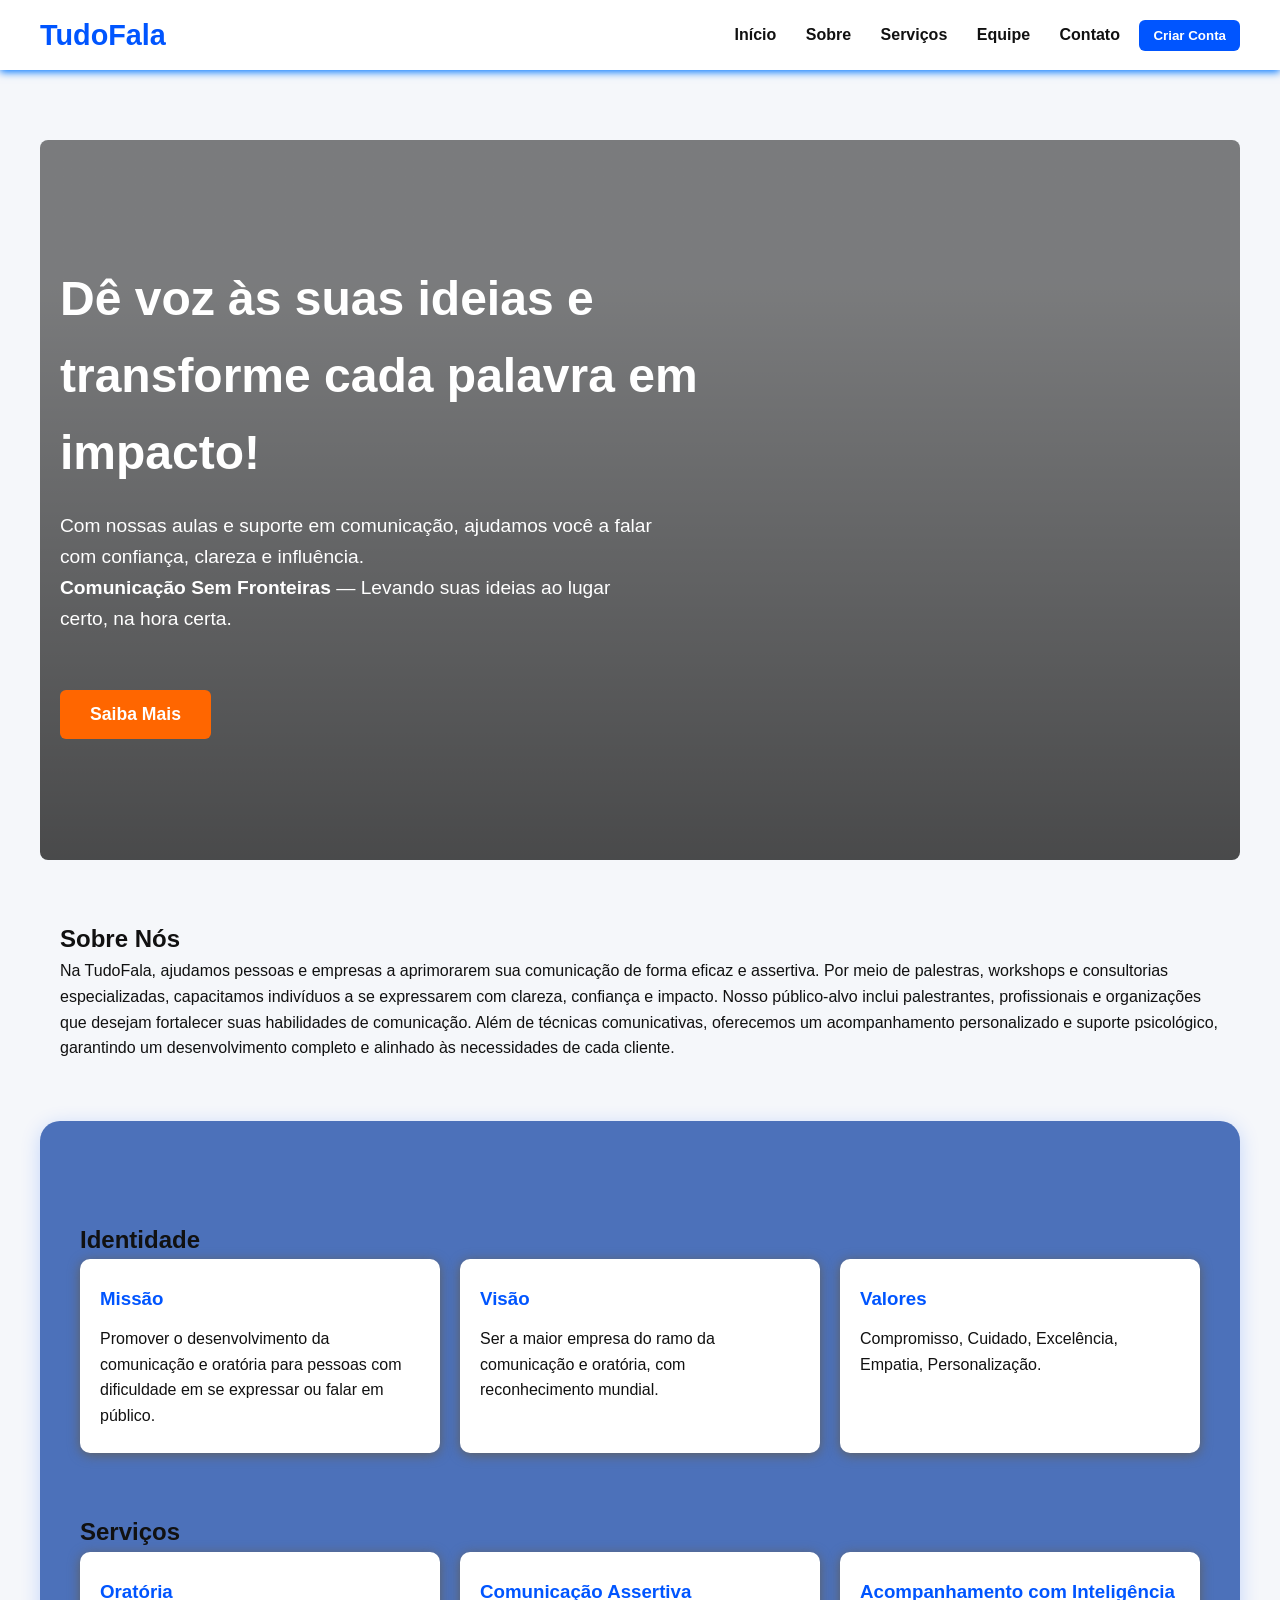
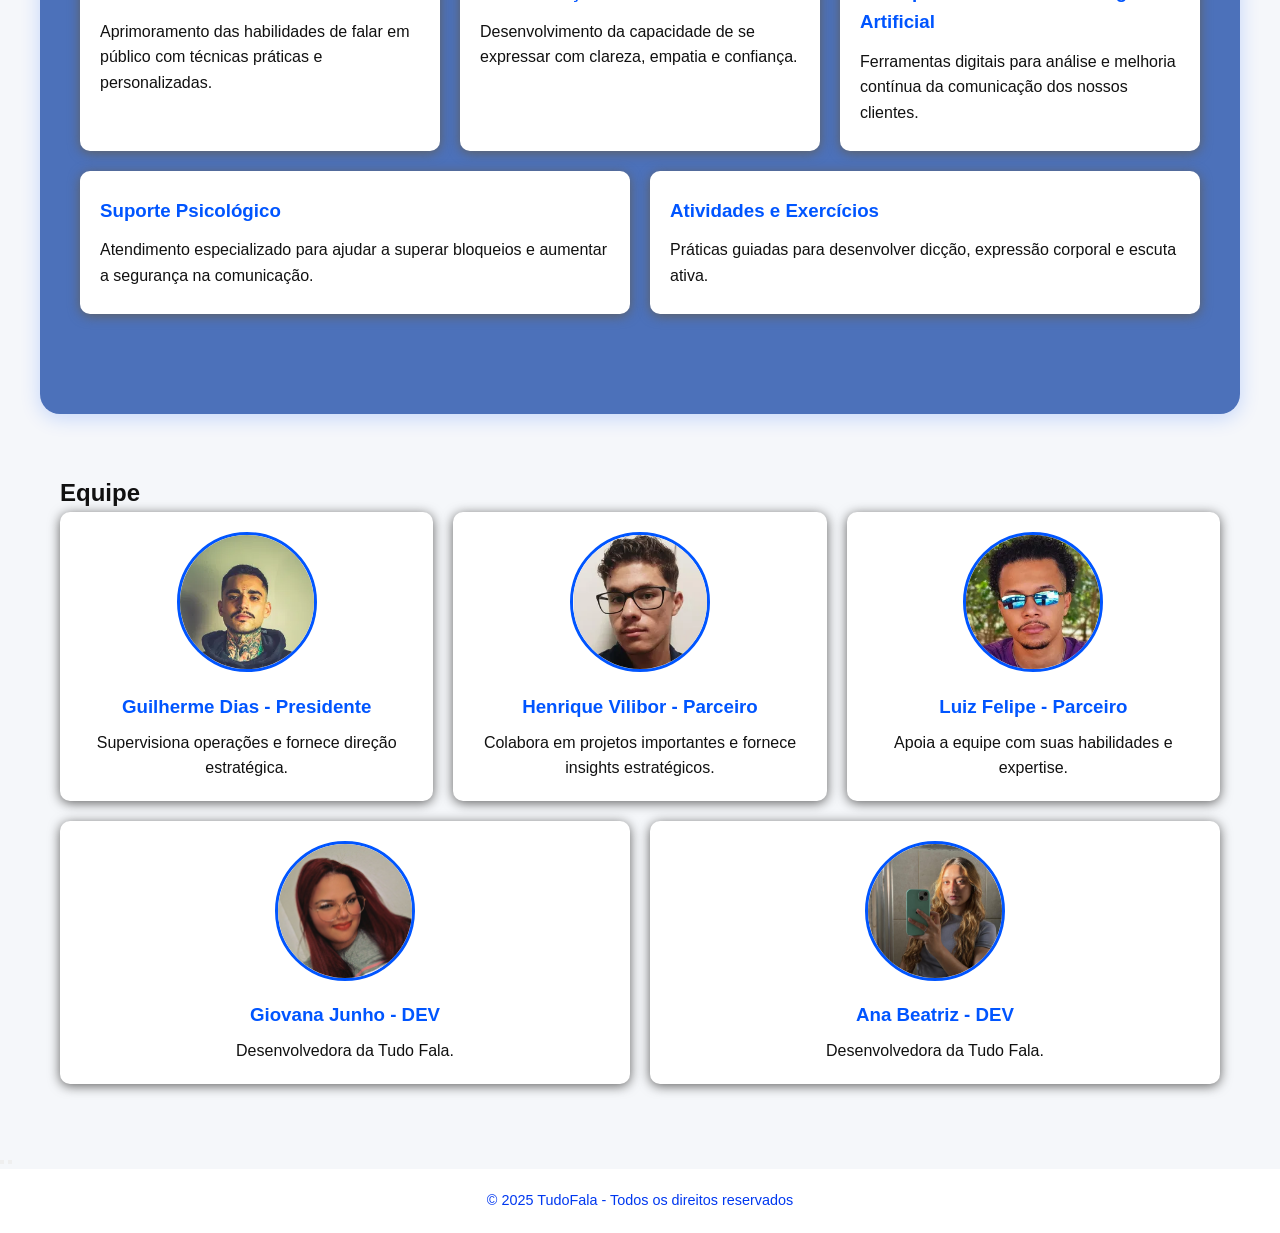
==== commit 92b9e784: "." ====
--- a/INDEX.HTML
+++ b/INDEX.HTML
@@ -28,6 +28,8 @@
   <section id="inicio" class="hero">
     <h1>Dê voz às suas ideias e transforme cada palavra em impacto!</h1>
     <p>Com nossas aulas e suporte em comunicação, ajudamos você a falar com confiança, clareza e influência.<br><strong>Comunicação Sem Fronteiras</strong> — Levando suas ideias ao lugar certo, na hora certa.</p>
+  <br>
+  <button id="BT-SB" onclick="window.location.href='plano.html'">Saiba Mais</button>
   </section>
 
   <section id="sobre">
--- a/assents/css/inicial.css
+++ b/assents/css/inicial.css
@@ -444,3 +444,15 @@
   background-size: 16px;
 }
 
+#BT-SB {
+  background: #ff6600;
+  border: none;
+  padding: 14px 30px;
+  font-weight: 700;
+  font-size: 1.1rem;
+  border-radius: 6px;
+  cursor: pointer;
+  color: #fff;
+  width: fit-content;
+  transition: background-color 0.3s;
+}
